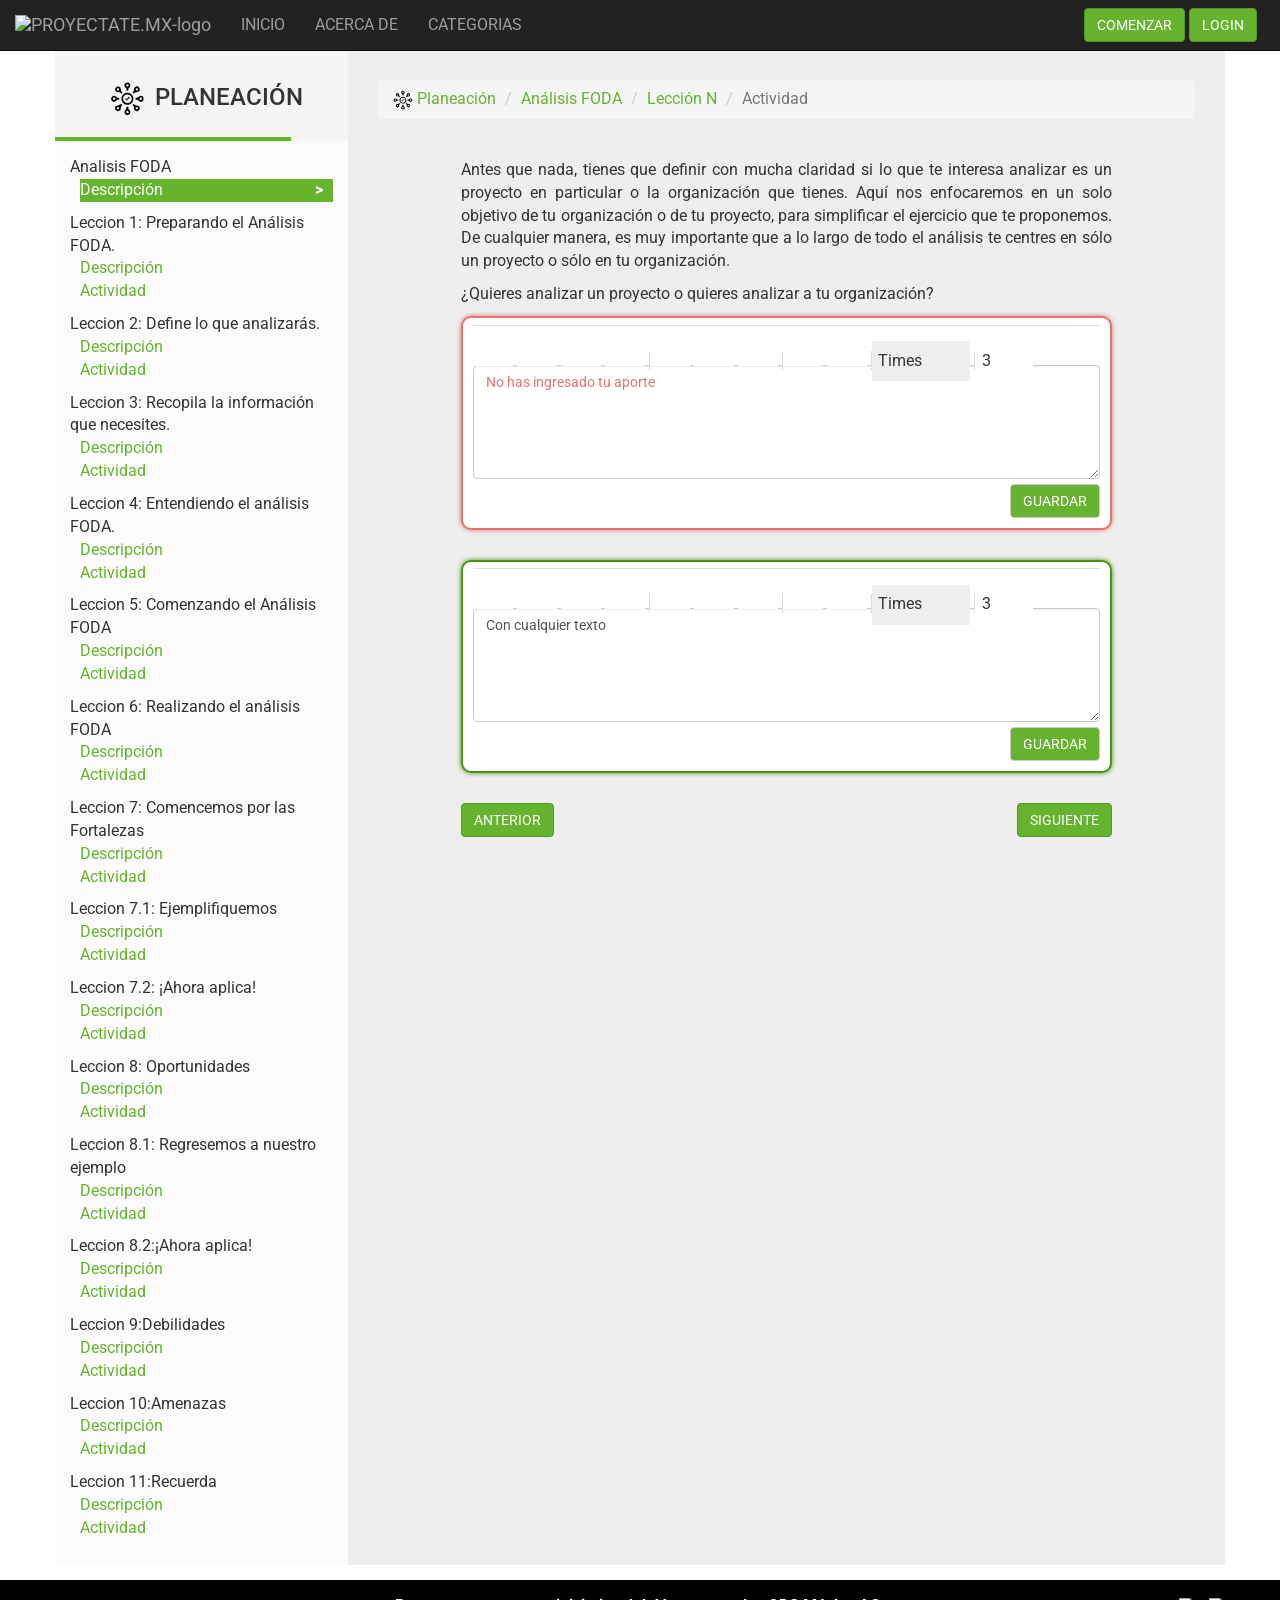
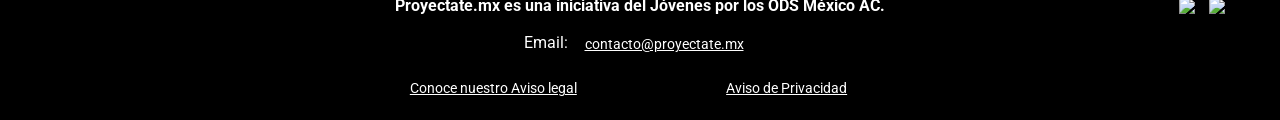
==== public_html/actividadtexto.html @ a982c490 "Merge pull request #2 from rctorr/master Actualizando tu rama master desde mi master Kary!" ====
<!DOCTYPE html>

<html lang="es">

<head>
    <meta charset="utf-8">
    <meta http-equiv="X-UA-Compatible" content="IE=edge">
    <meta name="viewport" content="width=device-width, initial-scale=1">
    <title>PROYECTATE.MX</title>
    <link rel="icon" type="image/png" href="static/img/favicon.ico"/>
    <!-- Bootstrap -->
    <link rel="stylesheet"
        href="https://stackpath.bootstrapcdn.com/bootstrap/3.4.1/css/bootstrap.min.css"
        integrity="sha384-HSMxcRTRxnN+Bdg0JdbxYKrThecOKuH5zCYotlSAcp1+c8xmyTe9GYg1l9a69psu"
        crossorigin="anonymous">
    <!-- HTML5 shim and Respond.js for IE8 support of HTML5 elements and media queries -->
    <!-- WARNING: Respond.js doesn't work if you view the page via file:// -->
    <!--[if lt IE 9]>
      <script src="https://oss.maxcdn.com/html5shiv/3.7.3/html5shiv.min.js"></script>
      <script src="https://oss.maxcdn.com/respond/1.4.2/respond.min.js"></script>
    <![endif]-->
    <link href="https://fonts.googleapis.com/css?family=Roboto"
        rel="stylesheet">
    <link rel="stylesheet" href="static/css/main.css">
</head>

<body>
    
    <nav class="navbar navbar-inverse navbar-fixed-top">
        <div class="container-fluid">
            <div class="navbar-header">
                <button type="button" class="navbar-toggle collapsed"
                    data-toggle="collapse" data-target="#navbar"
                    aria-expanded="false" aria-controls="navbar">
                    <span class="sr-only">Barra de navegacion</span>
                    <span class="icon-bar"></span>
                    <span class="icon-bar"></span>
                    <span class="icon-bar"></span>
                </button>
                <a class="navbar-brand" href="index.html"><img src="static/img/Proyectate-logo.svg" height="20" alt="PROYECTATE.MX-logo"></a>
            </div>
            <div id="navbar" class="collapse navbar-collapse">
                <ul class="nav navbar-nav">
                    <li><a href="index.html">INICIO</a></li>
                    <li><a href="acercade.html">ACERCA DE</a></li>
                    <li><a href="categorias.html">CATEGORIAS</a></li>
                </ul>
                <ul class="nav navbar-nav navbar-right mr-50">
                    <a class="btn btn-verde navbar-btn" href="categorias.html">COMENZAR</a>
                    <a class="btn btn-verde navbar-btn" href="loginreg.html">LOGIN</a>
                </ul>
            </div><!-- Termina nav-collapse -->
        </div><!-- Termina container-fluid -->
    </nav><!-- Termina navbar -->
    
    <!-- ============================================================== -->
    <!-- [INICIA CONTENIDO] (No modificar nada antes de esta línea)     -->
 
   <div class="container modulos">
       <div class="row iguales">
           <div class="sidebar col-sm-3">
              <header>
                <h3><img src="static/img/cat_icono_planeacion_v_ngo.svg" height="35" alt="">PLANEACIÓN</h3>
              </header>
              <hr>
              <aside>
                   <ul>
                      <li>Analisis FODA</li>
                      <ul>
                        <li class="activo"><a href="#">Descripción</a></li>
                      </ul>
                      <li>Leccion 1: Preparando el Análisis FODA.</li>
                      <ul>
                        <li><a href="#">Descripción</a></li>
                        <li><a href="#">Actividad</a></li>
                      </ul>
                      <li>Leccion 2: Define lo que analizarás.</li>
                       <ul>
                           <li><a href="#">Descripción</a></li>
                           <li><a href="#">Actividad</a></li>
                       </ul>
                       <li>Leccion 3: Recopila la información que necesites.</li>
                       <ul>
                           <li><a href="leccion3.html">Descripción</a></li>
                           <li><a href="#">Actividad</a></li>
                       </ul>
                       <li>Leccion 4: Entendiendo el análisis FODA.</li>
                       <ul>
                           <li><a href="#">Descripción</a></li>
                           <li><a href="#">Actividad</a></li>
                       </ul>
                       <li>Leccion 5: Comenzando el Análisis FODA</li>
                       <ul>
                           <li><a href="#">Descripción</a></li>
                           <li><a href="#">Actividad</a></li>
                       </ul>
                       <li>Leccion 6: Realizando el análisis FODA</li>
                       <ul>
                           <li><a href="#">Descripción</a></li>
                           <li><a href="#">Actividad</a></li>
                       </ul>
                       <li>Leccion 7: Comencemos por las Fortalezas</li>
                        <ul>
                           <li><a href="#">Descripción</a></li>
                           <li><a href="#">Actividad</a></li>
                       </ul>
                       <li>Leccion 7.1: Ejemplifiquemos</li>
                       <ul>
                           <li><a href="#">Descripción</a></li>
                           <li><a href="#">Actividad</a></li>
                       </ul>
                       <li>Leccion 7.2: ¡Ahora aplica!</li>
                        <ul>
                           <li><a href="#">Descripción</a></li>
                           <li><a href="#">Actividad</a></li>
                       </ul>
                       <li>Leccion 8: Oportunidades</li>
                        <ul>
                           <li><a href="#">Descripción</a></li>
                           <li><a href="#">Actividad</a></li>
                       </ul>
                       <li>Leccion 8.1: Regresemos a nuestro ejemplo</li>
                       <ul>
                           <li><a href="#">Descripción</a></li>
                           <li><a href="#">Actividad</a></li>
                       </ul>
                       <li>Leccion 8.2:¡Ahora aplica!</li>
                       <ul>
                           <li><a href="#">Descripción</a></li>
                           <li><a href="#">Actividad</a></li>
                       </ul>
                       <li>Leccion 9:Debilidades</li>
                       <ul>
                           <li><a href="#">Descripción</a></li>
                           <li><a href="#">Actividad</a></li>
                       </ul>
                       <li>Leccion 10:Amenazas</li>
                        <ul>
                           <li><a href="#">Descripción</a></li>
                           <li><a href="#">Actividad</a></li>
                       </ul>
                       <li>Leccion 11:Recuerda</li>
                        <ul>
                           <li><a href="#">Descripción</a></li>
                           <li><a href="#">Actividad</a></li>
                       </ul>
                   </ul>             
              </aside>
          </div><!-- termina sidebar -->
           
           
           <div class="relacion col-sm-9">
                <ol class="breadcrumb">
                  <li><a class="act-texa" href="">
                      <img src="static/img/cat_icono_planeacion_v_ngo.svg" height="20" alt="">
                      Planeación</a>
                  </li>
                 <li><a class="act-texa" href="#">Análisis FODA</a></li>
                  <li><a class="act-texa" href="#">Lección N</a></li>
                  <li class="active">Actividad</li>
                </ol>               
               <div class="row-concepto col-md-offset-1 col-md-10 text-justify ">
               <p>Antes que nada, tienes que definir con mucha claridad si lo que te interesa analizar es un proyecto en particular o la organización que tienes. Aquí nos enfocaremos en un solo objetivo de tu organización o de tu proyecto, para simplificar el ejercicio que te proponemos. De cualquier manera, es muy importante que a lo largo de todo el análisis te centres en sólo un proyecto o sólo en tu organización.</p>
                <p>¿Quieres analizar un proyecto o quieres analizar a tu organización?</p>
               
               <div class="atexto brojo">
                  <div class="options">
                    <button onClick="transform('bold', null)">
                      <i class="fas fa-bold"></i>
                    </button>
                    <button onClick="transform('italic', null)">
                      <i class="fas fa-italic"></i>
                    </button>
                    <button onClick="transform('strikeThrough', null)">
                      <i class="fas fa-strikethrough"></i>
                    </button>
                    <button onClick="transform('underline', null)">
                      <i class="fas fa-underline"></i>
                    </button>
                    <div class="seperator"></div>
                    <button onClick="transform('justifyLeft', null)">
                      <i class="fas fa-align-left"></i>
                    </button>
                    <button onClick="transform('justifyCenter', null)">
                      <i class="fas fa-align-center"></i>
                    </button>
                    <button onClick="transform('justifyRight', null)">
                      <i class="fas fa-align-right"></i>
                    </button>
                    <div class="seperator"></div>
                    <button onClick="transform('insertOrderedList', null)">
                      <i class="fas fa-list-ol"></i>
                    </button>
                    <button onClick="transform('insertUnorderedList', null)">
                      <i class="fas fa-list-ul"></i>
                    </button>
                    <div class="seperator"></div>
                    <select onChange="transform('fontName', this.value)">
                      <option disabled default>Font</option>
                      <option value="Times New Roman">Times</option>
                      <option value="Arial">Arial</option>
                      <option value="Courier New">Courier New</option>
                      <option value="Tahoma">Tahoma</option>
                      <option value="Arial">Verdana</option>
                    </select>
                    <div class="seperator"></div>
                    <input type="number" onChange="transform('fontSize', this.value)" value="3" max="7" min="1">
                  </div><!-- termina barra de botones -->
                  <form action="#" class="clearfix" method="post">
                      <textarea class="form-control" name="respuesta" rows="5">No has ingresado tu aporte</textarea>
                      <input class="btn btn-verde pull-right" type="submit" value="GUARDAR" />
                  </form>
    </div>
               
               
               <div class="atexto bverde">
                  <div class="options">
                    <button onClick="transform('bold', null)">
                      <i class="fas fa-bold"></i>
                    </button>
                    <button onClick="transform('italic', null)">
                      <i class="fas fa-italic"></i>
                    </button>
                    <button onClick="transform('strikeThrough', null)">
                      <i class="fas fa-strikethrough"></i>
                    </button>
                    <button onClick="transform('underline', null)">
                      <i class="fas fa-underline"></i>
                    </button>
                    <div class="seperator"></div>
                    <button onClick="transform('justifyLeft', null)">
                      <i class="fas fa-align-left"></i>
                    </button>
                    <button onClick="transform('justifyCenter', null)">
                      <i class="fas fa-align-center"></i>
                    </button>
                    <button onClick="transform('justifyRight', null)">
                      <i class="fas fa-align-right"></i>
                    </button>
                    <div class="seperator"></div>
                    <button onClick="transform('insertOrderedList', null)">
                      <i class="fas fa-list-ol"></i>
                    </button>
                    <button onClick="transform('insertUnorderedList', null)">
                      <i class="fas fa-list-ul"></i>
                    </button>
                    <div class="seperator"></div>
                    <select onChange="transform('fontName', this.value)">
                      <option disabled default>Font</option>
                      <option value="Times New Roman">Times</option>
                      <option value="Arial">Arial</option>
                      <option value="Courier New">Courier New</option>
                      <option value="Tahoma">Tahoma</option>
                      <option value="Arial">Verdana</option>
                    </select>
                    <div class="seperator"></div>
                      <input type="number" onChange="transform('fontSize', this.value)" value="3" max="7" min="1">
                  </div><!-- termina barra de botones -->
                  <form action="#" class="clearfix" method="post">
                      <textarea class="form-control" name="respuesta" rows="5">Con cualquier texto</textarea>
                      <input class="btn btn-verde pull-right" type="submit" value="GUARDAR" />
                  </form>
               </div>
               
               <!-- ===== <!-- BOTONES     -->
               <nav class="navegacion clearfix">
                 <a class="btn btn-verde" href="">ANTERIOR</a>
                 <a class="btn btn-verde pull-right" href="">SIGUIENTE</a>
               </nav>
           
           
               </div>
           </div>
           </div>
       </div>
          
    
    <!-- [TERMINA CONTENIDO] (No modificar nada después de esta línea)  -->
    <!-- ============================================================== -->
                
        <footer class="container-fluid">
            <aside id="redes-sociales">
                <a href="#"><img src="static/img/facebook.svg"></a>
                <a href="#"><img src="static/img/twitter.svg"></a>
            </aside>
            <p> <b>Proyectate.mx es una iniciativa del Jóvenes por los ODS México AC.</b></p>
            <p>Email: <a class="btn" href="mailto:contacto@proyectate.mx" target="_blank">contacto@proyectate.mx</a> </p>
            <nav class="row text-center">
                <div class="col col-sm-offset-2 col-sm-4">
                    <a class="pie-menu-op btn" href="legal.html#disclaimer">Conoce nuestro Aviso legal</a>
                </div>
                <div class="col col-sm-4">
                    <a class="pie-menu-op btn" href="legal.html">Aviso de Privacidad</a>
                </div>
            </nav>
        </footer>

    <!-- jQuery (necessary for Bootstrap's JavaScript plugins) -->
    <script
        src="https://code.jquery.com/jquery-1.12.4.min.js"
        integrity="sha384-nvAa0+6Qg9clwYCGGPpDQLVpLNn0fRaROjHqs13t4Ggj3Ez50XnGQqc/r8MhnRDZ"
        crossorigin="anonymous">
    </script>
    <!-- Include all compiled plugins (below), or include individual files as needed -->
    <script
        src="https://stackpath.bootstrapcdn.com/bootstrap/3.4.1/js/bootstrap.min.js"
        integrity="sha384-aJ21OjlMXNL5UyIl/XNwTMqvzeRMZH2w8c5cRVpzpU8Y5bApTppSuUkhZXN0VxHd"
        crossorigin="anonymous">
    </script> 
    
     <!-- Actividad de Texto -->
    <!-- ============================================================== -->
    
    <script defer src="https://use.fontawesome.com/releases/v5.5.0/js/all.js" integrity="sha384-GqVMZRt5Gn7tB9D9q7ONtcp4gtHIUEW/yG7h98J7IpE3kpi+srfFyyB/04OV6pG0" crossorigin="anonymous"></script>
<!-- partial -->
  <script  src="../public_html/static/js/script.js"></script> 

    
    
</body>
</html>
---- public_html/static/css/main.css ----
/* Variables */
:root {
    --verde: #66B32E;
    --carousel-item-ancho: 180px;
    --carousel-item-margen: 5px;
    --carousel-num-items: 30;
}
body {
    background-color: #ffffff;
    font-family: "Roboto";
    font-size: 16px;
    /* Se mueve el contenido hacia abajo porque la barra de menú está
     * fija y ocupa 50 px */
    padding-top: 50px;
}


/*++++++++++ Estilos para el pié de página +++++++++++++++*/


footer {
    width: 100%;
    padding: 15px 0px;
    background-color: #000000;
    margin-top: 15px;
    color: #fff;
    position: relative;
}
#redes-sociales {
    margin: 0px auto 20px;
    text-align: center;
}
#redes-sociales a {
    display: inline-block;
    margin: 0px 5px;
}
footer p {
    text-align: center;
}
footer a {
    color: #fff;
    text-decoration: underline;
}
footer a.btn:hover {
    color: var(--verde);
}


/*++++++++++ Estilos para bloques o secciones +++++++++++++++*/


.section {
    margin: 0px -15px;  /* Se anula el padding del container */
    padding: 20px 20px;  /* Se asigna el nuevo padding */
}
.banner {
    margin-bottom: 0px;
    padding-top: 0px;
    padding-bottom: 0px;
}
.clear {
    clear: both;
}


/*++++++++++ Estilos para inicio  +++++++++++++++*/


#index01 {
    position: relative;
    z-index: 0;
}
#index01::before {
    content: "";
    display: block;
    position: absolute;
    z-index: -1;
    left: 0px;
    right: 0px;
    top: 0px;
    bottom: -50px;
    background-image: url("../img/proyectate_brochazo_negro.svg");
    background-size: 190% 100%;
    background-position: center top;
    background-repeat: no-repeat;
}
#index02 {
    padding-top: 50px;
    padding-bottom: 50px;
}
#index03 {
    position: relative;
    z-index: 0;
}
#index03 .col-align {
    text-align: center;
}
#index03::before {
    content: "";
    display: block;
    position: absolute;
    z-index: -1;
    left: 0px;
    right: 0px;
    top: -30px;
    bottom: 0px;
    background-image: url("../img/brochazo_verde.svg");
    background-size: 250% 100%;
    background-position: center center;
    background-repeat: no-repeat;
}
#index03::after{
    content: "";
    display: block;
    position: absolute;
    z-index: -1;
    right: 0px;
    left: 0px;
    top: -30px;
    bottom: 0px;
    background-image: url("../img/brochazo_cafe-1.svg");
    background-size: 150% 100%;
    background-position: 25px bottom;
    background-repeat: no-repeat;
}


/*********** Estilos para Acerca de *************/


#acercade02 {
    position: relative;
    z-index: 0;
}
#acercade02::after {
    content: "";
    display: block;
    position: absolute;
    z-index: -1;
    left: 0px;
    right: 0px;
    top: -25px;
    bottom: -25px;
    background-image: url("../img/brochazo_verde2.svg");
    background-size: 180% 100%;
    background-position: center center;
    background-repeat: no-repeat;
}
#acercade04 {
    position: relative;
    z-index: 0;
}
#acercade04::after {
    content: "";
    display: block;
    position: absolute;
    z-index: -1;
    left: 0px;
    right: 0px;
    top: -1px;
    bottom: -100px;
    background-image: url("../img/brochazo_cafe-2.svg");
    background-size: 100% 100%;
    background-position: left top;
    background-repeat: no-repeat;
}
#acercade05 {
    padding-top: 75px
}


/*++++++++++ Estilos para legal  +++++++++++++++*/


.marcadeagua {
    background-color: #fff;
    background-image: url("../img/marcadeagua_legal.svg");
    background-repeat: repeat-y;
    background-size: 70% 50%;
}
.brochazo-verde {
    margin: 40px -5px;
    padding: 0px 20px;
    padding-right: 30px;
    position: relative;
    z-index: 0;
}
.brochazo-verde::after {
    content: "";
    display: block;
    position: absolute;
    z-index: -1;
    left: 0px;
    right: 0px;
    top: -40px;
    bottom: -40px;
    background-image: url("../img/privacidad_legal.svg");
    background-size: 110% 100%;
    background-position: left center;
    background-repeat: no-repeat;
}
.brochazo-rojo {
    margin: 40px -5px;
    padding: 0px 20px;
    padding-left: 60px;
    position: relative;
    z-index: 0;
}
.brochazo-rojo::after {
    content: "";
    display: block;
    position: absolute;
    z-index: -1;
    left: 0px;
    right: 0px;
    top: -40px;
    bottom: -40px;
    background-image: url("../img/disclaimer_legal.svg");
    background-size: 100% 100%;
    background-position: right center;
    background-repeat: no-repeat;
}



/*++++++++++ Estilos para cateogrías +++++++++++++++*/


.categoria {
    margin-top: 25px;
    margin-bottom: 25px;
    text-align: center;
}
.categoria .detalle {
    padding: 30px 0px 0px;
}
.categoria .detalle h3 {
    margin-bottom: 0px;
}
.categoria .detalle h4 {
    margin-top: 0px;
}
.categoria .detalle img {
    width: 70px;
}
.MultiCarousel {
    padding: 15px;
    margin-bottom: 10px;
}
.MultiCarousel-Container {
    position: relative;
}
.Left {
    position:absolute;
    top:calc(50% - 15px);
    left: -15px;
}
.Right {
    position:absolute;
    top:calc(50% - 15px);
    right: -15px;
}
.Carousel-viewer {
    margin: 0px 15px;
    overflow: hidden;
}
.Carousel-slider {
    --item-ancho: calc(var(--carousel-item-ancho) * var(--carousel-num-items));
    --item-margen: calc(var(--carousel-item-margen) * 2 * var(--carousel-num-items));
    width: calc(var(--item-ancho) + var(--item-margen));
    transition: transform 1s;
    transform: translateX(0px);
}
.Carousel-slider::after {
    content: "";
    clear: both;
    display: block;
}
.Carousel-item {
    float: left;
    margin: 0px var(--carousel-item-margen);
}
.categoria .modulo {
    border: 2px solid var(--verde);
    border-radius: 10px;
    padding: 5px;
    width: var(--carousel-item-ancho);
}
.categoria .modulo img {
    width: 25%;
    margin: 5px;
}
.categoria .modulo p {
    margin: 0px;
}
.categoria .modulo.terminado p, .categoria .modulo.terminado h3 {
    color: var(--verde);
}
.categoria .barra {
    margin: 0px 0px;
    width: var(--carousel-item-ancho);
}
.categoria .barra .progress {
    height: 5px;
    margin: 10px 0px 2px;
}
.categoria .barra .progress-bar-green {
    background-color: var(--verde);
}
.MultiCarousel-indicators {
    padding: 3px 0px 0px;
}
.MultiCarousel-indicators ol {
    list-style-type: none;
    padding: 0px;
    margin: 0px;
    text-align: center;
    display: inline-block;
}
.MultiCarousel-indicators ol::after {
    content: "";
    clear: both;
    display: block;
}
.MultiCarousel-indicators ol li {
    float: left;
    height: 10px;
    width: 10px;
    border: 1px solid #fff;
    margin: 5px;
    border-radius: 50%;
}
.MultiCarousel-indicators ol li.active {
    background-color: #fff;
}
#categoria01 {
    background-image: url("../img/bg_planeacion-movil.jpg");
    background-size: auto 100%;
    background-position: 40% center;
    background-repeat: no-repeat;
    position: relative;
    margin: 20px 0px;
}
#categoria02 {
    background-image: url("../img/bg_imple-movil.jpg");
    background-size: auto 100%;
    background-position: 70% center;
    background-repeat: no-repeat;
    position: relative;
    margin: 20px 0px;
}
#categoria03 {
    background-image: url("../img/bg_segui-movil.jpg");
    background-size: auto 100%;
    background-position: 40% center;
    background-repeat: no-repeat;
    position: relative;
    margin: 20px 0px;
}
#categoria04 {
    background-image: url("../img/bg_evaluacion-movil.jpg");
    background-size: auto 100%;
    background-position: 60% center;
    background-repeat: no-repeat;
    position: relative;
    margin: 20px 0px;
}
#categoria05 {
    background-image: url("../img/bg_comunicacion-movil.jpg");
    background-size: auto 100%;
    background-position: left center;
    background-repeat: no-repeat;
    position: relative;
    margin: 20px 0px;
}


/********** Estilos para Login *************/
.login {
    background-color: #e9e9e9;
}
.fondo-gris-form {
    background-color: #fff;
    padding: 0px 35px 35px 35px;
    border-radius: 20px;
    margin-top: 100px;
    margin-bottom: 70px;
}

.login-titulo, .login-titulo-dos {
    position: relative;
    height: auto;
    z-index: 0;
    text-align: center;
    margin-top: 0px;
    padding-bottom: -100px;
    padding-bottom: 80px;
    color: #fff;
}

.login-titulo::after, .login-titulo-dos::after{
    content: "";
    display: block;
    position: absolute;
    left: -60px;
    right: -60px;
    top:-100px;
    bottom: 0px;
    background-image: url("../img/brochazo_verde-login.svg");
    background-size: 100% 100%;
    background-repeat: no-repeat;
    z-index: -1
}
.login-titulo-dos::after{
    background-image: url("../img/brochazo_roja_login.svg");
    }
#msjPassError1, #msjPassError2 {
    display: none;
}
/********** Estilos para módulos *************/

/*
Color de fondo para el sidebar: #f5f5f5
Color de fondo para el encabezado del sidebar: #f5f5f5
Color fondo lista de lecciones: #fbfbfb
Color lección activa: color: #fbfbfb, bg: #f5f5f5
Color de fondo para la descripción: #eeeeee
*/

.sidebar {
    background-color: #f5f5f5;
    vertical-align: middle;
}
.sidebar header, .sidebar aside {
    margin: 0px -15px;
    padding: 1px 15px;
    background-color: #f5f5f5;
}
.sidebar hr {
    margin: 0px -15px;
    color: #66b32e;
    border-top: 4px solid;
    width: 90%;
}
.sidebar aside {
    background-color: #fbfbfb;
    padding: 15px;
}
.sidebar header img {
    margin: 10px;
}
.sidebar header h3 {
    text-align: center;
}
.sidebar aside > ul {
    list-style: none;
    margin: 0px;
    padding: 0px;
}
.sidebar aside ul ul {
    list-style: none;
    margin: 0px 0px 10px 10px;
    padding: 0px;
}
.sidebar aside ul ul li.activo {
    background-color: #337ab7;
    position: relative;
}
.sidebar aside ul ul li.activo a {
    color: #fbfbfb;
}
.sidebar aside ul ul li.activo a:hover {
    text-decoration: none;
}
.sidebar aside ul ul li.activo a::after {
    content: ">";
    position: absolute;
    right: 10px;
    font-weight: bold;
    
}
.relacion {
    background-color: #eeeeee;
    padding-top: 30px;
    padding-bottom: 30px;
    padding: 30px 30px;
}
.relacion p {
    text-align: justify;
}


/**********************************************************************
 Estilos adicionales a bootstrap para proyectate.mx
**********************************************************************/


/*** Botones ***/
.btn-verde {
    color: #fff;
    background-color: #65b32e;
    border-color: #559627;
}
.btn-verde:hover {
    color: #fff;
    background-color: #549526;
    border-color: #498221;
}
.btn-negro{
    color: #fff;
    background-color: #333;
    border-color: #222;
}
.btn-negro:hover {
    color: #fff;
    background-color: #000;
    border-color: #000;
}
.btn-rojo{
    color: #fff;
    background-color: #e73d26;
    border-color: #d73d25;
}

.btn-rojo:hover {
    color: #fff;
    background-color: #d63d25;
    border-color: #cb3d25;
}
/*** Colores de fondo ***/
.bg-white {
    background-color: #fff;
}
.bg-white-75 {
    background-color: rgba(255, 255, 255, 0.75);
}
.bg-black {
    background-color: #000;
}
.bg-black-75 {
    background-color: rgba(0, 0, 0, 0.75);
}
.bg-black-50 {
    background-color: rgba(0, 0, 0, 0.50);
}
.bg-green {
    background-color: var(--verde);
}
.bg-red {
    background-color: #e73d25;
}
.bg-gray {
    background-color: #eaeaea;
}
/*** Colores de texto ***/
.text-white {
    color: #fff;
}
.text-green {
    color: var(--verde);
}
/*** Estilos de texto ***/
.text-bold {
    font-weight: bold;
}
/*** Color de fondo en las opciones del menú ***/
.navbar-inverse .navbar-nav > .active > a {
    background-color: var(--verde);
}
/*** Estilos de márgenes predefinidos ***/
.mt-0 {
    margin-top: 0 !important;
}
.mt-5 {
    margin-top: 5px;
}
.mt-10px {
    margin-top: 10px;
}
.mt-20px {
    margin-top: 20px;
}
.mt-60px {
    margin-top: 60px;
}
.mb-0 {
    margin-bottom: 0;
}
.mr-50 {
    margin-right: 0.5em !important;
}
.mr-100 {
    margin-right: 1em !important;
}
.row-img-m {
    margin-top: 15px;
    margin-bottom: 15px;
}
.col-mb {
    margin-bottom: 20px;
}
.btn-mv {
    margin-top: 20px;
    margin-bottom: 20px;
}
.img-mt {
    margin-top: 20px;
}
/*** Estilos de paddings predefinidos ***/
.ph-15 {
    padding-left: 15px;
    padding-right: 15px;
}
.p-25 {
    padding: 25px
}
.pt-0 {
    padding-top: 0;
}
.pb-0 {
    padding-bottom: 0;
}
/*** Estilos para bottom predefinidos ***/
.b-0 {
    bottom: 0px;
}
/*** Estilos para columnas iguales en un row ***/
.iguales {
    display: flex;
    flex-wrap: wrap;
}
/*** Estilo para alinear verticalmente ***/
.vertical-align {
    display: flex;
    align-items: center;
    justify-content: center;
}

/*Estilos añadidoa para login?*/
/*** Estilos para bloques o secciones ***/
.section {
    margin: 0px -15px;  /* Se anula el padding del container */
    padding: 20px 20px;  /* Se asigna el nuevo padding */
}
.banner {
    margin-bottom: 0px;
    padding-top: 0px;
    padding-bottom: 0px;
}
/**************************************
  Estilos para componentes
**************************************/

/**************************************
  Corrigiendo estilos de bootstrap
**************************************/
.section h1, .section h2, .section h3, .section p {
    display: inline-block;
}

@media (max-width: 900px) {
    .navbar-header {
        float: none;
    }
    .navbar-toggle {
        display: block;
    }
    .navbar-collapse {
        border-top: 1px solid transparent;
        box-shadow: inset 0 1px 0 rgba(255,255,255,0.1);
        overflow: hidden !important;
    }
    .navbar-collapse.collapse {
        display: none!important;
    }
    .navbar-collapse.collapse.in {
        display: block!important;
    }
    .navbar-collapse *[class*='navbar-'] {
        float: none!important;
        margin: 7.5px -15px;
    }
    .navbar-nav > li {
        float: none;
    }
    .navbar-nav > li > a {
        padding-top: 10px;
        padding-bottom: 10px;
    }
}
/*******************************************************************
        login
***********************************************************/
.login {
    background-color: #dddedd;
    padding: 30px 30px 0px;
}
.fondo-gris-form {
    background-color: #fff;
    padding: 0px 35px 35px 35px;
    border-radius: 20px;
    margin-top: 100px;
    margin-bottom: 70px;
}

.login-titulo, .login-titulo-dos {
    position: relative;
    height: auto;
    z-index: 0;
    text-align: center;
    margin-top: 0px;
    padding-bottom: -100px;
    padding-bottom: 80px;
    color: #fff;
}

.login-titulo::after, .login-titulo-dos::after{
    content: "";
    display: block;
    position: absolute;
    left: -60px;
    right: -60px;
    top:-100px;
    bottom: 0px;
    background-image: url("../img/brochazo_verde-login.svg");
    background-size: 100% 100%;
    background-repeat: no-repeat;
    z-index: -1
}
.login-titulo-dos::after{
    background-image: url("../img/brochazo_roja_login.svg");
    }

input:invalid {
    border-color: red;
}
input,
input:valid {
    border-color: #ccc;
}
.login .link {
    background-color: transparent;
    border: none;
    color: #337ab7;
}
.login .link:hover {
    text-decoration: underline;
}
/**********Perfil*************/
.fondo-gris-form {
    background-color: #fff;
    padding: 0px 35px 35px 35px;
    border-radius: 20px;
    margin-top: 100px;
    margin-bottom: 70px;
}

.login-titulo-perfil {
    position: relative;
    height: auto;
    z-index: 0;
    text-align: center;
    margin-top: 0px;
    padding-bottom: -100px;
    padding-bottom: 80px;
    color: #fff;

}

.login-titulo-perfil::after{
    content: "";
    display: block;
    position: absolute;
    left: -60px;
    right: -60px;
    top:-120px;
    bottom: 0px;
    background-image: url("../img/AJUSTESPERFIL_head.png");
    background-size: 100% 100%;
    background-repeat: no-repeat;
    z-index: -1;
}

.input-nombre {
    width: auto;
    font-size: calc(1em + 1vw);
    border: 0px;
}

.linea-verde {
    width: 100%;
    height: auto;


}
.tarjeta {
  width: 220px;
  height: 190px;
  margin: 10px auto;

}
.avatar {
  overflow: hidden;
  border-radius: 50%;
  background-color: #eee;
  width: 100%;
  height: 100%;
  position: relative;
}
.tarjeta img {
  height: 100%;
}

.mascara {
  position: absolute;
  left:0px;
  right: 0px;
  bottom: 0px;
  top: 75%;
  background-color: rgba(0, 180, 0, 0.45);
  color: white;
  font-size: 35px;
  text-align: center;

}
/**********Termina Perfil*************/

/**********Estilos de sidebar actividades *************/

.sidebar aside ul ul li.activo {
    background-color: #66b32e;
    position: relative;
}

.sidebar aside ul ul li a {
    color: #66b32e;
}

.desc-leccion p {
    text-align: justify;
}
.navegacion {
    margin-bottom: 5px;
}

.btn-izquierda {
    float: left;
    margin-top: 20px;
     margin-bottom: 20px;
   
 }
.btn-derecha {
    float: right;
    margin-top: 20px;
    margin-bottom: 20px;
}


/**********Termina estilos sidebar actividades*************/

/**********- Estilos de actividad de texto *************/

.act-texa {
    color: #66b32e;
}

.row-concepto {
    padding-top: 20px;
    padding-bottom: 20px;
    
}
.atexto {
  background-color: #fff;
  width: 100%;
  padding-left: 10px;
  padding-right: 10px;
  padding-bottom: 10px;
  border-radius: 10px;
  border: 2px solid #ccc;
  box-shadow: 0px 0px 5px #ccc;
  margin-bottom: 30px;
    
}
.bverde {
  border-color: #4b9418;
  box-shadow: 0px 0px 5px #4b9418;
}
.brojo {
  border-color: #e37474;
  box-shadow: 0px 0px 5px #e37474;
}
.atexto textarea {
    margin-bottom: 5px;
}
.brojo textarea {
    color: #e37474;
}

input[type="text"] {
  height: 20pt;
  width: 100%;
  padding: 0;
  border: 0;
  outline: none;
  font-size: 14px;
  margin-top: 5pt;
    
}
.options {
  width: 100%;
  height: 30pt;
  margin-top: 5pt;
  border-top: 1px solid #ddd;
background-color: #fff;
}
.seperator {
  display: inline;
  border-left: 1px solid #ddd;
  height: 20px;
    }
button {
  margin: 0;
  padding: 0;
  height: 30pt;
  width: 30pt;
  background-color: #fff;
  border: 0;
  cursor: pointer;
  color: #000;
}
button:active {
  color: #333;
}
select {
  height: 30pt;
  -webkit-appearance: none;
  border: 0;
  padding-left: 5pt;
  padding-right: 5pt;
  outline: none;
}
input[type="number"] {
  height: 30pt;
  border: 0;
  padding: 0;
  padding-left: 5pt;
  padding-right: 5pt;
  outline: none;
    }

/**********Termina Actividad texto *************/

/*******************************************************************************
Actividad de opcion
*******************************************************************************/

.custom-radio1, .custom-radio2, .custom-radio3 {
    background-color: #e2e2e2;
    border-radius: 15px;
    padding: 10px;
    margin-bottom: 20px; 
    font-weight: bold;
}

.custom-radio2 {
    background-color: #b8e3a6;
}

.custom-radio3 {
    background-color: #e37474;
}

.msn-correcto {
    color: #4b9418;
    padding: 5px;
    margin-left: 15px;
}

.msn-incorrecto {
    color: #e37474;
    padding: 5px;
    margin-left: 15px;
}

/**********Termina Actividad de opcion *************/


/*******************************************************************************
Actividad de relación
*******************************************************************************/

.concept {
    margin-bottom: 20px;
}

.desc-trj {
    margin-bottom: 35px;
}

.card-concepto h4 {
    padding: 62px 20px;
    font-weight: bolder;
    
}
.card-concepto{
    background-color: #fafafa;
    height: auto;
    margin-top: 25px;
    margin-bottom: 45px;
    padding: 10px 10px; 
    border-radius: 15px;
    box-shadow: 0px 0px 10px #8b8b8b;
}

.card-definicion {
    background-color: #fafafa;
    height: auto;
    margin-top: 25px;
    padding: 20px 20px; 
    border-radius: 15px;
    box-shadow: 0px 0px 10px #8b8b8b;
}

.c-true {
    border:#b8e3a6 5px solid; 
    border-radius: 15px;
    color: #4b9418;
    background-color: #fafafa;
}

.c-false {
    border:#e37474 5px solid; 
    border-radius: 15px;
    color: #941824;
    background-color: #ffffff;
    
}

.c-bloq {
    border:#616161 5px solid; 
    border-radius: 15px;
    color: #313131;
    background-color: white;
    
}








/**********Termina Actividad relacion *************/




/*******************************************************************************
  Ajustes responsivo
*******************************************************************************/
@media (min-width: 768px) {
    /*** Estilos para bloques o secciones ***/
    .section {
        padding: 40px 50px;  /* Se asigna el nuevo padding */
    }
    #index01::before {
        background-size: 150% 100%;
    }
    #index02 {
        padding-top: 75px;
    }
    #index03::before {
        background-size: 200% 100%;
    }
    #index03::after {
        background-size: 80% 100%;
        background-position: right bottom;
    }
    #index03 .col-align {
        text-align: right;
    }
    #acercade02::after {
        background-size: 140% 100%;
    }
    #acercade04::after {
        bottom: -100px;
        background-position: left -50px;
        background-size: 70% 112%;
    }
    #acercade05 {
        padding-top: 75px
    }
    .brochazo-verde {
        margin: 50px -35px;
        padding: 0px 50px;
    }
    .brochazo-verde::after {
        background-size: 100% 100%;
    }
    .brochazo-rojo {
        float: right;
        margin: 40px 0px;
        padding: 0px 15px;
    }
    .brochazo-rojo::after {
        right: -35px;
    }
    /*Ajustes para login*/
    .login {
        padding: 30px 50px 0px;
    }
    /*** Estilos relacionados con cateogrías ***/
    .categoria .detalle .logo {
        text-align: right;
    }
    .categoria .detalle .descripcion {
        text-align: left;
    }
}

@media (min-width: 992px) {
    #redes-sociales {
        position: absolute;
        right: 50px;
    }
    #index01::before {
        background-size: 120% 100%;
    }
    #index02 aside {
        padding: 0px 60px;
    }
    #index03::before {
        background-size: 150% 100%;
    }
    #index03::after {
        background-size: 50% 100%;
        background-position: right bottom;
    }
    #index03 .col-align {
        text-align: center;
        padding-top: 35px;
    }
    .md-mb {
        margin-bottom: 20px;
    }
    .btn-mv {
        margin-top: 35px;
        margin-bottom: 35px;
    }
    .brochazo-verde {
        margin: 0px 0px;
        padding: 15px;
    }
    .brochazo-verde::after {
        left: -35px;
        background-size: 107% 100%;
    }
    .brochazo-rojo {
        padding-left: 60px;
    }
    footer nav {
        padding: 0px 200px;
    }
    /*Ajustes para login*/
    .login {
        padding: 30px 100px 0px;
    }
    /*** Estilos relacionados con cateogrías ***/
    #categoria01 {
        background-image: url("../img/bg_planeacion.jpg");
        background-size: cover;
    }
    #categoria01::before {
        background-color: rgba(0,0,0,0);
    }
    #categoria02 {
        background-image: url("../img/bg_imple.jpg");
        background-size: cover;
    }
    #categoria02::before {
        background-color: rgba(0,0,0,0);
    }
    #categoria03 {
        background-image: url("../img/bg_segui.jpg");
        background-size: cover;
    }
    #categoria03::before {
        background-color: rgba(0,0,0,0);
    }
    #categoria04 {
        background-image: url("../img/bg_evaluacion.jpg");
        background-size: cover;
    }
    #categoria04::before {
        background-color: rgba(0,0,0,0);
    }
    #categoria05 {
        background-image: url("../img/bg_comunicacion.jpg");
        background-size: cover;
    }
    #categoria05::before {
        background-color: rgba(0,0,0,0);
    }
}

@media (min-width: 1200px) {
    /*** Estilos para bloques o secciones ***/
    .section {
        padding: 40px 100px;  /* Se asigna el nuevo padding */
    }
    #index01 {
        padding-top: 50px;
    }
    #index01::before {
        background-size: 100% 100%;
    }
    #index02 {
        padding-top: 80px;
    }
    #index02 aside {
        padding: 20px 90px;
    }
    #index03 {
        padding-top: 50px;
        padding-bottom: 50px;
    }
    #index03::before {
        background-size: 100% 100%;
    }
    #acercade01 {
        padding-top: 50px;
        padding-bottom: 50px;
    }
    #acercade02::after {
        background-size: 100% 100%;
    }
    #acercade03 {
        padding-top: 75px;
        padding-bottom: 50px;
    }
    #acercade05 {
        padding-top: 100px
    }
    .brochazo-verde::after {
        left: -85px;
    }
    .brochazo-rojo {
        padding-left: 60px;
    }
    .brochazo-rojo::after {
        right: -85px;
    }
}

@media (min-width: 1400px) {
    /*** Estilos para bloques o secciones ***/
    .section {
        padding: 70px 10%;  /* Se asigna el nuevo padding */
    }
    #index03 {
        padding-top: 70px;
        padding-bottom: 70px;
    }
    #acercade01 {
        padding-top: 75px;
        padding-bottom: 75px;
    }
    .brochazo-verde {
        padding: 30px;
    }
    .brochazo-verde::after {
        left: -32%;
    }
    .brochazo-rojo {
        padding: 30px;
        padding-left: 70px;
    }
    .brochazo-rojo::after {
        right: -31.9%;
    }
}

@media (min-width: 1600px) {
    /*** Estilos para bloques o secciones ***/
    .section {
        padding: 80px 15%;  /* Se asigna el nuevo padding */
    }
    #index01 {
        padding-top: 70px;
    }
    #index02 {
        padding-top: 100px;
    }
    #index02 aside {
        padding: 40px 150px;
    }
    #index03 {
        padding-top: 80px;
        padding-bottom: 80px;
    }
    .banner img {
        width: 100%;
    }
    #acercade01 {
        padding-top: 85px;
        padding-bottom: 85px;
    }
    #acercade03 {
        padding-top: 85px;
        padding-bottom: 60px;
    }
    #acercade05 {
        padding-top: 120px
    }
    .brochazo-verde {
        padding: 50px;
        padding-left: 0px;
        padding-right: 100px;
    }
    .brochazo-verde::after {
        left: -57%;
    }
    .brochazo-rojo {
        padding: 50px;
        padding-left: 90px;
        padding-right: 0px;
    }
    .brochazo-rojo::after {
        right: -57%;
    }
    footer nav {
        padding: 0px 500px;
    }
}
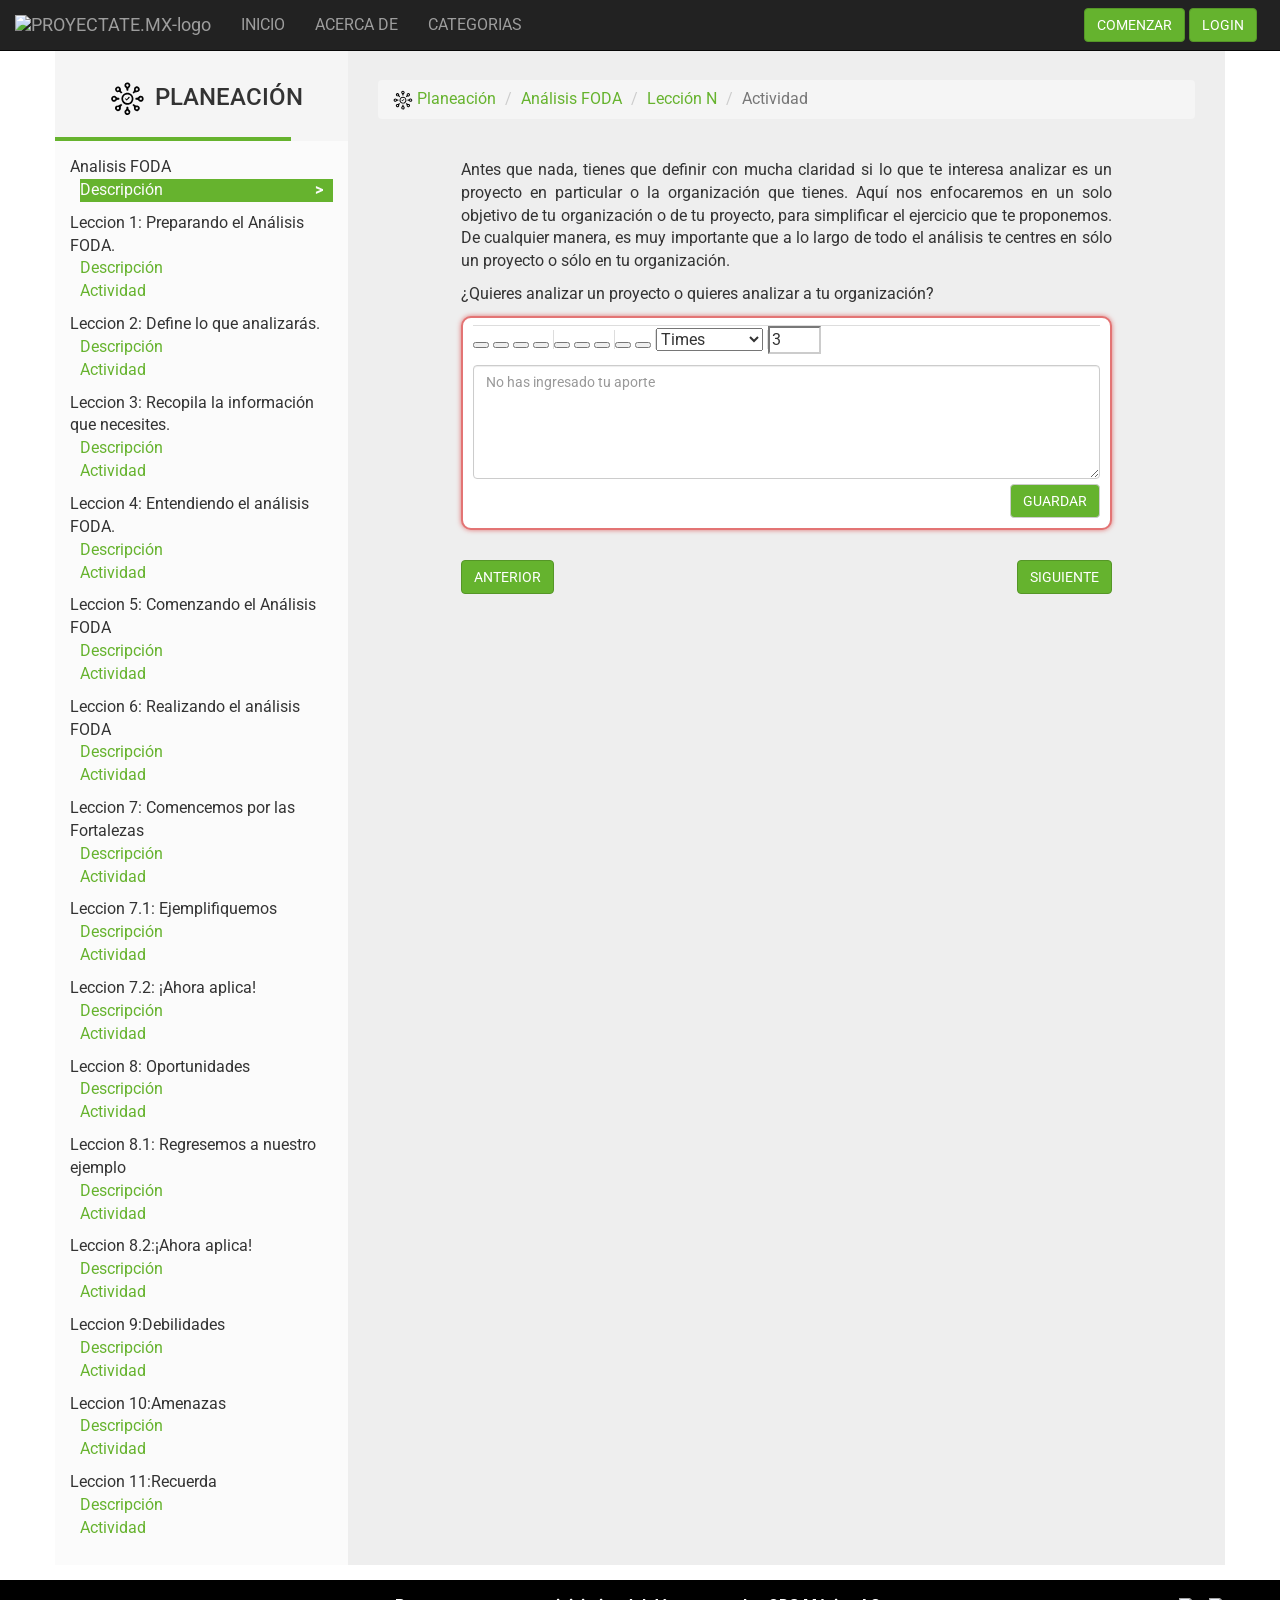
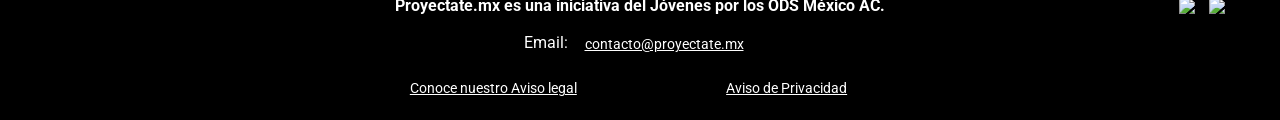
==== commit d2203dd1: "Se agrego la validacio para cambiar el borde de color, pero por ahora no funciona" ====
--- a/public_html/actividadtexto.html
+++ b/public_html/actividadtexto.html
@@ -207,13 +207,13 @@
                     <input type="number" onChange="transform('fontSize', this.value)" value="3" max="7" min="1">
                   </div><!-- termina barra de botones -->
                   <form action="#" class="clearfix" method="post">
-                      <textarea class="form-control" name="respuesta" rows="5">No has ingresado tu aporte</textarea>
+                      <textarea class="form-control" id="textoRespuesta" rows="5" placeholder="No has ingresado tu aporte" onchange="cambiarColor()"></textarea>
                       <input class="btn btn-verde pull-right" type="submit" value="GUARDAR" />
                   </form>
     </div>
                
                
-               <div class="atexto bverde">
+               <!--<div class="atexto bverde">
                   <div class="options">
                     <button onClick="transform('bold', null)">
                       <i class="fas fa-bold"></i>
@@ -255,12 +255,12 @@
                     </select>
                     <div class="seperator"></div>
                       <input type="number" onChange="transform('fontSize', this.value)" value="3" max="7" min="1">
-                  </div><!-- termina barra de botones -->
+                  </div><!-- termina barra de botones --
                   <form action="#" class="clearfix" method="post">
                       <textarea class="form-control" name="respuesta" rows="5">Con cualquier texto</textarea>
                       <input class="btn btn-verde pull-right" type="submit" value="GUARDAR" />
                   </form>
-               </div>
+               </div><!-- Termina texto verde-->
                
                <!-- ===== <!-- BOTONES     -->
                <nav class="navegacion clearfix">
--- a/public_html/static/css/main.css
+++ b/public_html/static/css/main.css
@@ -376,10 +376,15 @@
 
 
 /********** Estilos para Login *************/
+#msjPassError1, #msjPassError2 {
+    display: none;
+}
+
 .login {
-    background-color: #e9e9e9;
-}
-.fondo-gris-form {
+    background-color: #dddedd;
+    padding: 30px 30px 0px;
+}
+.fondo-form {
     background-color: #fff;
     padding: 0px 35px 35px 35px;
     border-radius: 20px;
@@ -387,35 +392,47 @@
     margin-bottom: 70px;
 }
 
-.login-titulo, .login-titulo-dos {
+.login-titulo, .registro-titulo {
     position: relative;
     height: auto;
     z-index: 0;
     text-align: center;
     margin-top: 0px;
-    padding-bottom: -100px;
-    padding-bottom: 80px;
+    padding-bottom: 60px;
     color: #fff;
 }
 
-.login-titulo::after, .login-titulo-dos::after{
+.login-titulo::after, .registro-titulo::after{
     content: "";
     display: block;
     position: absolute;
     left: -60px;
     right: -60px;
-    top:-100px;
+    top:-70px;
     bottom: 0px;
     background-image: url("../img/brochazo_verde-login.svg");
     background-size: 100% 100%;
     background-repeat: no-repeat;
     z-index: -1
 }
-.login-titulo-dos::after{
+.registro-titulo::after{
     background-image: url("../img/brochazo_roja_login.svg");
     }
-#msjPassError1, #msjPassError2 {
-    display: none;
+
+input:invalid {
+    border-color: red;
+}
+input,
+input:valid {
+    border-color: #ccc;
+}
+.login .link {
+    background-color: transparent;
+    border: none;
+    color: #337ab7;
+}
+.login .link:hover {
+    text-decoration: underline;
 }
 /********** Estilos para módulos *************/
 
@@ -586,6 +603,15 @@
 .mb-0 {
     margin-bottom: 0;
 }
+.mb-5 {
+    margin-bottom: 5px;
+}
+.mb-10 {
+    margin-bottom: 10px;
+}
+.mb-25 {
+    margin-bottom: 25px;
+}
 .mr-50 {
     margin-right: 0.5em !important;
 }
@@ -636,7 +662,6 @@
     justify-content: center;
 }
 
-/*Estilos añadidoa para login?*/
 /*** Estilos para bloques o secciones ***/
 .section {
     margin: 0px -15px;  /* Se anula el padding del container */
@@ -647,9 +672,6 @@
     padding-top: 0px;
     padding-bottom: 0px;
 }
-/**************************************
-  Estilos para componentes
-**************************************/
 
 /**************************************
   Corrigiendo estilos de bootstrap
@@ -676,10 +698,12 @@
     .navbar-collapse.collapse.in {
         display: block!important;
     }
+    /*
     .navbar-collapse *[class*='navbar-'] {
         float: none!important;
         margin: 7.5px -15px;
     }
+    */
     .navbar-nav > li {
         float: none;
     }
@@ -688,142 +712,86 @@
         padding-bottom: 10px;
     }
 }
-/*******************************************************************
-        login
-***********************************************************/
-.login {
-    background-color: #dddedd;
-    padding: 30px 30px 0px;
-}
-.fondo-gris-form {
-    background-color: #fff;
-    padding: 0px 35px 35px 35px;
-    border-radius: 20px;
-    margin-top: 100px;
-    margin-bottom: 70px;
-}
-
-.login-titulo, .login-titulo-dos {
-    position: relative;
-    height: auto;
-    z-index: 0;
-    text-align: center;
-    margin-top: 0px;
-    padding-bottom: -100px;
-    padding-bottom: 80px;
-    color: #fff;
-}
-
-.login-titulo::after, .login-titulo-dos::after{
+
+/**********Perfil*************/
+.perfil-titulo {
+    position: relative;
+    height: 1px; /* Se necesita 1px de altura cuando menos para aplicar márgenes */
+    margin-bottom: 80px;
+}
+.perfil-titulo::after{
     content: "";
     display: block;
     position: absolute;
     left: -60px;
     right: -60px;
-    top:-100px;
-    bottom: 0px;
-    background-image: url("../img/brochazo_verde-login.svg");
+    top:-80px;
+    bottom: -80px;
+    background-image: url("../img/ajustesperfil_head-xs.png");
     background-size: 100% 100%;
     background-repeat: no-repeat;
-    z-index: -1
-}
-.login-titulo-dos::after{
-    background-image: url("../img/brochazo_roja_login.svg");
-    }
-
-input:invalid {
-    border-color: red;
-}
-input,
-input:valid {
-    border-color: #ccc;
-}
-.login .link {
-    background-color: transparent;
-    border: none;
-    color: #337ab7;
-}
-.login .link:hover {
-    text-decoration: underline;
-}
-/**********Perfil*************/
-.fondo-gris-form {
-    background-color: #fff;
-    padding: 0px 35px 35px 35px;
-    border-radius: 20px;
-    margin-top: 100px;
-    margin-bottom: 70px;
-}
-
-.login-titulo-perfil {
-    position: relative;
-    height: auto;
-    z-index: 0;
-    text-align: center;
-    margin-top: 0px;
-    padding-bottom: -100px;
-    padding-bottom: 80px;
-    color: #fff;
-
-}
-
-.login-titulo-perfil::after{
-    content: "";
-    display: block;
-    position: absolute;
-    left: -60px;
-    right: -60px;
-    top:-120px;
-    bottom: 0px;
-    background-image: url("../img/AJUSTESPERFIL_head.png");
-    background-size: 100% 100%;
-    background-repeat: no-repeat;
-    z-index: -1;
-}
-
-.input-nombre {
-    width: auto;
-    font-size: calc(1em + 1vw);
-    border: 0px;
-}
-
-.linea-verde {
-    width: 100%;
-    height: auto;
-
-
-}
+}
+
+
 .tarjeta {
-  width: 220px;
-  height: 190px;
-  margin: 10px auto;
-
+    margin-bottom: 15px;
 }
 .avatar {
   overflow: hidden;
   border-radius: 50%;
-  background-color: #eee;
-  width: 100%;
-  height: 100%;
   position: relative;
-}
-.tarjeta img {
-  height: 100%;
-}
-
+  width: 80%; /* Define el ancho del avatar en porcentaje */
+}
 .mascara {
   position: absolute;
-  left:0px;
-  right: 0px;
+  width: 100%;
   bottom: 0px;
-  top: 75%;
   background-color: rgba(0, 180, 0, 0.45);
-  color: white;
-  font-size: 35px;
-  text-align: center;
-
+  padding: 10px 0px;
+}
+
+.perfil .input-nombre {
+    width: 100%;
+    font-size: calc(1em + 0.2vw);
+    border: 0px;
+    border-radius: 0px;
+    box-shadow: 0px 1px 1px 1px rgba(0,0,0, 0.075);
+    border-bottom: 2px solid var(--verde);
+    margin-bottom: 15px;
+}
+
+.perfil .input-nombre:focus {
+    box-shadow: 0px 1px 1px 1px rgba(0,0,0, 0.075), 0 3px 5px rgba(102,179,46,0.6);
+}
+
+.perfil .form-group {
+    padding: 4px 0px;
+}
+.perfil .form-control {
+    border-radius: 0px;
+}
+.perfil .form-control:focus {
+    border-color: var(--verde);
+    box-shadow: inset 0px 1px 1px 1px rgba(0,0,0, 0.075), 0 3px 5px rgba(102,179,46,0.6);
+}
+.perfil .etiqueta-normal {
+    font-weight: normal;
+}
+
+.btn-gc {
+    height: auto;
+    width: 100%;
+    border: none;
+}
+
+
+.btn-gc:hover {
+    color: #fff;
+    background-color: #549526;
+    border-color: #498221;
 }
 /**********Termina Perfil*************/
+
 
 /**********Estilos de sidebar actividades *************/
 
@@ -854,9 +822,8 @@
     margin-top: 20px;
     margin-bottom: 20px;
 }
-
-
 /**********Termina estilos sidebar actividades*************/
+
 
 /**********- Estilos de actividad de texto *************/
 
@@ -895,7 +862,7 @@
 .brojo textarea {
     color: #e37474;
 }
-
+/*
 input[type="text"] {
   height: 20pt;
   width: 100%;
@@ -906,6 +873,7 @@
   margin-top: 5pt;
     
 }
+*/
 .options {
   width: 100%;
   height: 30pt;
@@ -918,6 +886,7 @@
   border-left: 1px solid #ddd;
   height: 20px;
     }
+/*
 button {
   margin: 0;
   padding: 0;
@@ -931,6 +900,8 @@
 button:active {
   color: #333;
 }
+*/
+/*
 select {
   height: 30pt;
   -webkit-appearance: none;
@@ -947,13 +918,13 @@
   padding-right: 5pt;
   outline: none;
     }
-
+*/
 /**********Termina Actividad texto *************/
 
-/*******************************************************************************
+
+/***********************************************************************
 Actividad de opcion
-*******************************************************************************/
-
+************************************************************************/
 .custom-radio1, .custom-radio2, .custom-radio3 {
     background-color: #e2e2e2;
     border-radius: 15px;
@@ -981,14 +952,12 @@
     padding: 5px;
     margin-left: 15px;
 }
-
 /**********Termina Actividad de opcion *************/
 
 
-/*******************************************************************************
+/************************************************************************
 Actividad de relación
-*******************************************************************************/
-
+************************************************************************/
 .concept {
     margin-bottom: 20px;
 }
@@ -1043,22 +1012,11 @@
     background-color: white;
     
 }
-
-
-
-
-
-
-
-
 /**********Termina Actividad relacion *************/
 
-
-
-
-/*******************************************************************************
+/************************************************************************
   Ajustes responsivo
-*******************************************************************************/
+*************************************************************************/
 @media (min-width: 768px) {
     /*** Estilos para bloques o secciones ***/
     .section {
@@ -1106,16 +1064,35 @@
     .brochazo-rojo::after {
         right: -35px;
     }
-    /*Ajustes para login*/
+    /*************Ajustes para login******************/
     .login {
         padding: 30px 50px 0px;
     }
-    /*** Estilos relacionados con cateogrías ***/
+    .login-titulo, .registro-titulo {
+	margin-bottom: 20px;
+    }
+    .login-titulo::after, .registro-titulo::after{
+        left: -80px;
+        right: -80px;
+        top:-70px;
+        bottom: 0px;
+    }
+    /************ Estilos relacionados con cateogrías *************/
+    
     .categoria .detalle .logo {
         text-align: right;
     }
     .categoria .detalle .descripcion {
         text-align: left;
+    }
+    /*************Ajustes para perfil******************/
+    .perfil-titulo::after{
+	    background-image: url("../img/ajustesperfil_head.png");
+    }
+    .perfil .input-nombre {
+        margin-top: 80px;
+        font-size: calc(1em + 0.5vw);
+        height: auto;
     }
 }
 
@@ -1202,6 +1179,10 @@
     #categoria05::before {
         background-color: rgba(0,0,0,0);
     }
+    /*************Ajustes para perfil******************/
+    .perfil .input-nombre {
+        margin-top: 50px;
+    }
 }
 
 @media (min-width: 1200px) {
